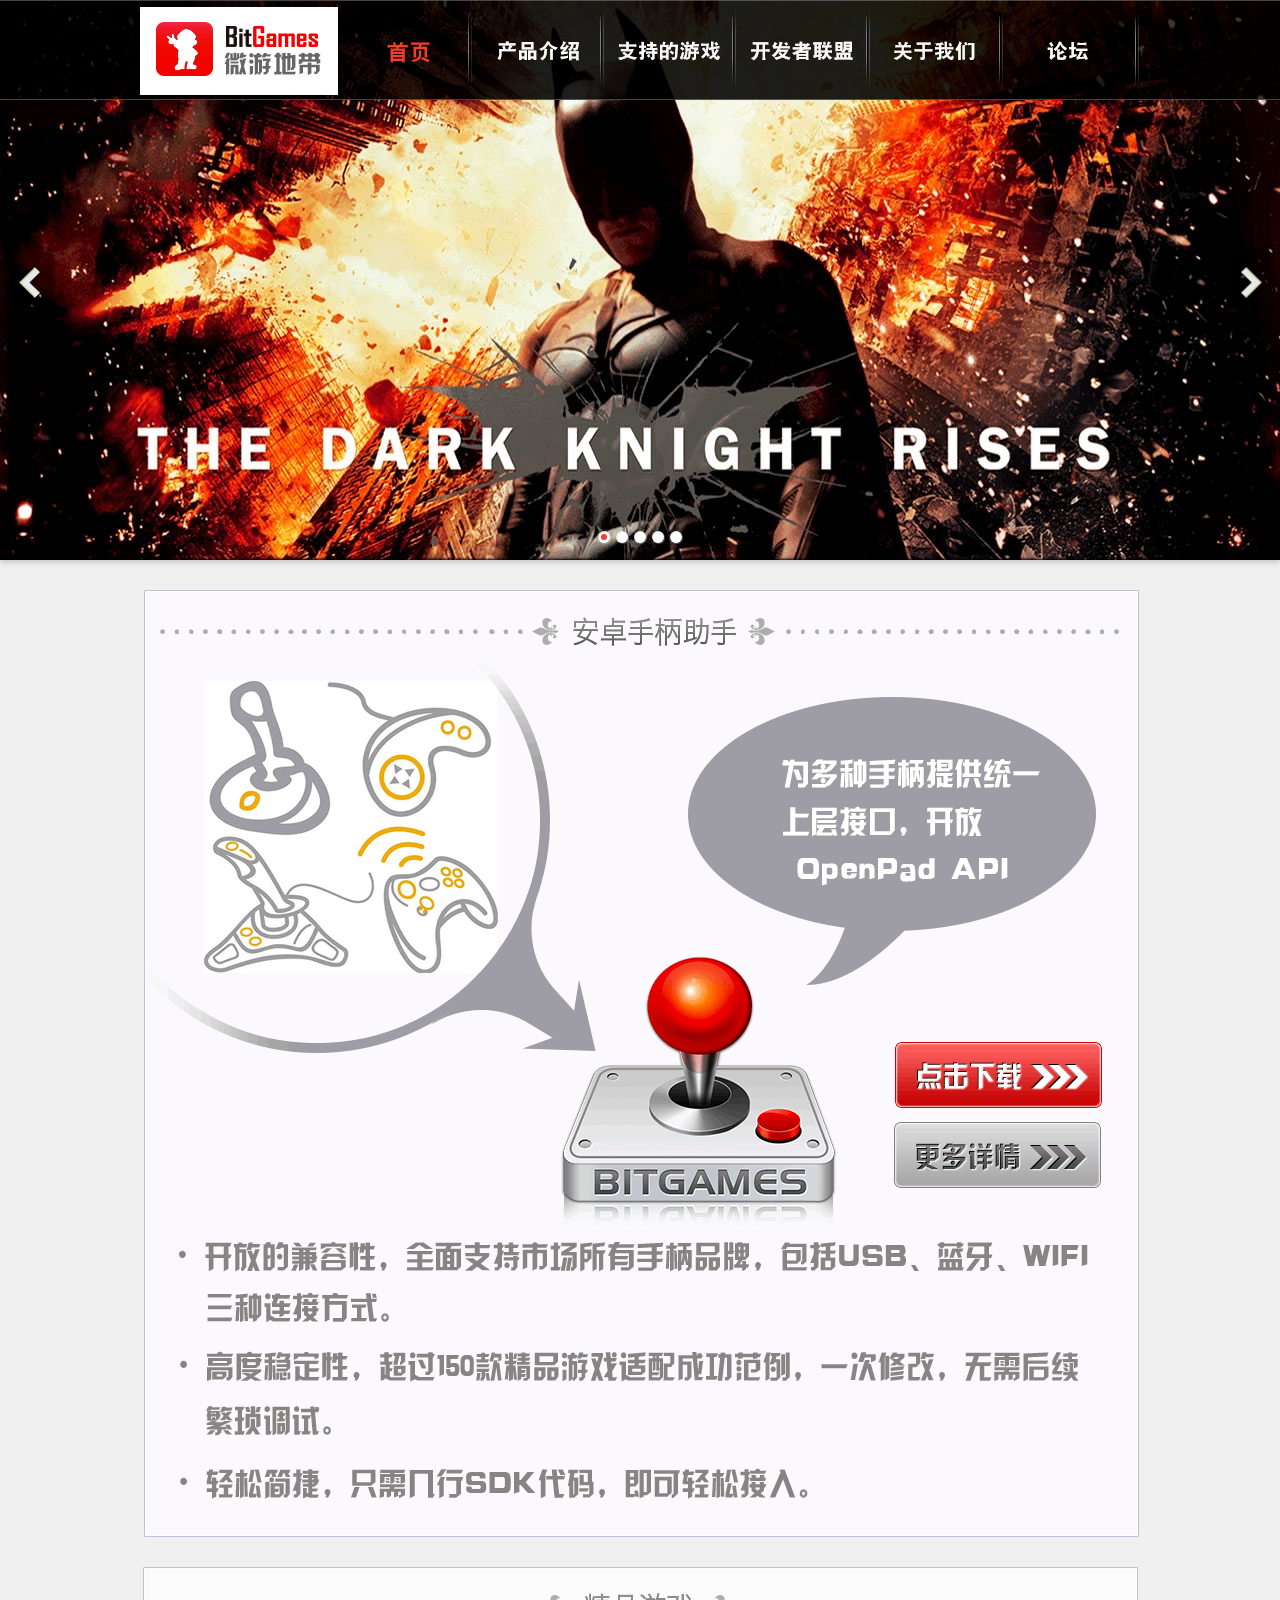
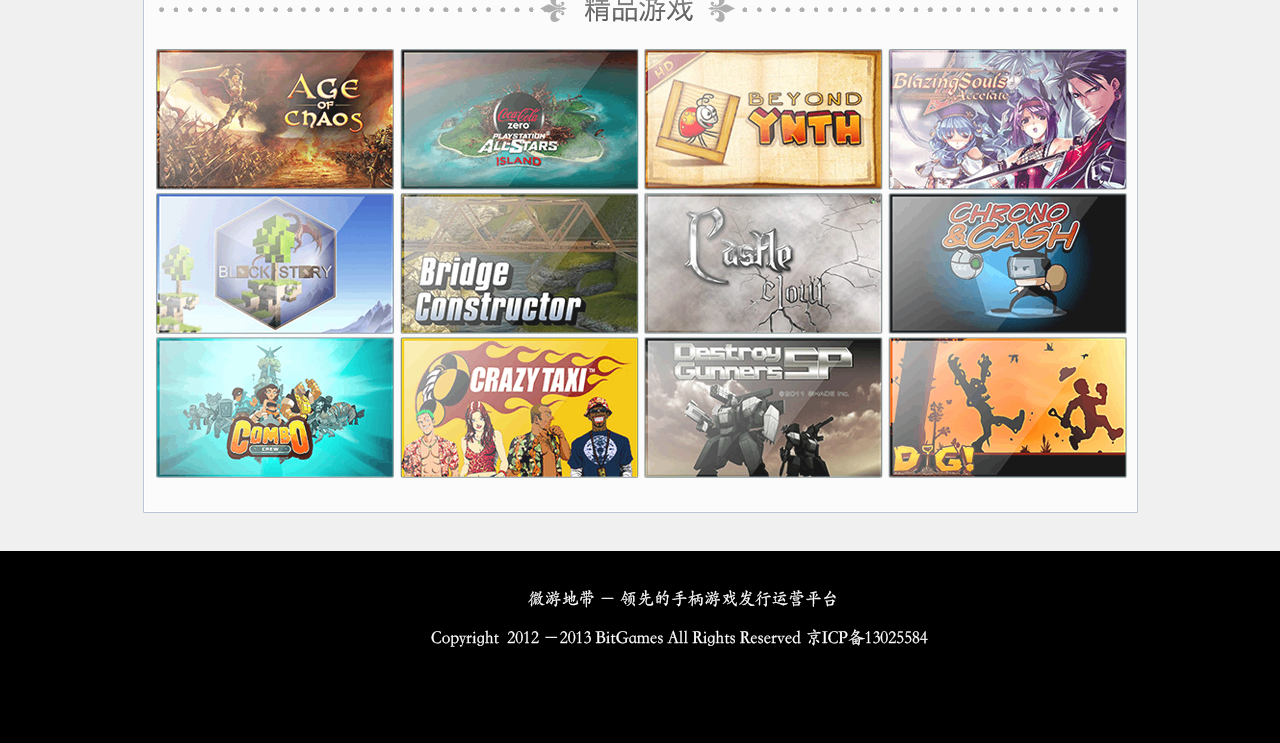
==== index.html @ a35d1e3c "change pages" ====
<!DOCTYPE html>
<html lang="en">
    <head>
		<meta charset="UTF-8" />
        <meta http-equiv="X-UA-Compatible" content="IE=edge,chrome=1"> 
        <title>微游地带-首页</title>
        <meta name="viewport" content="width=device-width, initial-scale=1.0"> 
        <meta name="description" content="北京微游地带网络科技有限公司成立于2012年10月，专注于电视游戏平台的运营和精品游戏的发行，目前产品覆盖国内主流电视厂商，平台上线模拟器游戏1200余款，安卓高清游戏150款，touch类游戏400款，同时也是国内支持手柄游戏最多的平台，已覆盖终端用户300余万，产品得到了用户及业内人士的一致认可。" />
        <meta name="keywords" content="微游地带，智能电视，智能电视游戏，手柄，安卓手柄助手"/>
        <meta name="author" content="for Codrops" />
        <link rel="shortcut icon" href="bitgames.ico"> 
		<link href='http://fonts.googleapis.com/css?family=Open+Sans+Condensed:700,300,300italic' rel='stylesheet' type='text/css'>
        <link rel="stylesheet" type="text/css" href="css/demo.css" />
        <link rel="stylesheet" type="text/css" href="css/style_alt.css" />
		<!--[if lt IE 9]>
		<link rel="stylesheet" type="text/css" href="css/style_ie.css" />
		<![endif]-->
		<!-- jQuery -->
		<script type="text/javascript" src="http://ajax.googleapis.com/ajax/libs/jquery/1.7.1/jquery.min.js"></script>
		<!-- jmpress plugin -->
		<script type="text/javascript" src="js/jmpress.min.js"></script>
		<!-- jmslideshow plugin : extends the jmpress plugin -->
		<script type="text/javascript" src="js/jquery.jmslideshow.js"></script>
		<script type="text/javascript" src="js/modernizr.custom.48780.js"></script>
		<noscript>
			<style>
			.step {
				width: 100%;
				position: relative;
			}
			.step:not(.active) {
				opacity: 1;
				filter: alpha(opacity=99);
				-ms-filter: "progid:DXImageTransform.Microsoft.Alpha(opacity=99)";
			}
			.step:not(.active) a.jms-link{
				opacity: 1;
				margin-top: 40px;
			}
			</style>
		</noscript>
    </head>
    <body>
        <!--div class="container"-->
			<!--<header>
				<nav class="codrops-demos">
					<a href="index.html">Default</a>
					<a href="index2.html">Autoplay</a>
					<a class="current-demo" href="index3.html">Different Layout</a>
				</nav>
			</header>-->
            
            <div id="header">
               <div id="header_content">
			    <div id="header_logo">
                <a href="http://www.bitgames.cn">微游地带</a> 
                </div>
                <div id="nav">
                <ul>
            <li class="nav1"><a href="#" class="current">首页</a>
          </li>
           <li class="nav2"><a href="产品介绍.html">产品介绍</a>
          </li>
             <li class="nav3"><a href="支持的游戏.html">支持的游戏</a>
          </li>
             <li class="nav4"><a href="开发者联盟.html">开发者联盟</a>
          </li>
             <li class="nav5"><a href="关于我们.html">关于我们</a>
          </li>
           <li class="nav6"><a href="http://bitgames.cn/forum.php">论坛</a>
          </li>
          
          </ul>
          </div>
               </div>
            </div>
            
		  <section class="jms-slideshow" id="jms-slideshow" name="jms-slideshow">
				<div class="step" data-color="color-1">
					
					<img src="images/p1.jpg" />
				</div>
				<div class="step" data-color="color-2" >
					
					<img src="images/p2.jpg" />
				</div>
				<div class="step" data-color="color-3">
					
					<img src="images/p3.jpg" />
				</div>
			<div class="step" data-color="color-4">
					
					<img src="images/p4.jpg" />
			  </div>
			  <div class="step" data-color="color-5">
			    <div class="step1"> <img src="images/p5.jpg" /> </div>
			  </div>
			</section>
       
        <div id="main">
          <div id="button"><a href="#">点击下载</a></div>
<div id="button2"><a href="#">更多详情</a></div>
    </div>
    <div id="gameposter">
    <div id="list">
     <ul><li><a href="#"><img src="images/1-1.png"></a></li>
      <li><a href="#"><img src="images/1-2.png"></a></li>
      <li><a href="#"><img src="images/1-3.png"></a></li>      
      <li><a href="#"><img src="images/1-4.png"></a></li> 
     </ul>
    
     <ul><li><a href="#"><img src="images/2-1.png"></a></li>
      <li><a href="#"><img src="images/2-2.png"></a></li>
      <li><a href="#"><img src="images/2-3.png"></a></li>      
      <li><a href="#"><img src="images/2-4.png"></a></li> 
     </ul>
  
     <ul><li><a href="#"><img src="images/3-1.png"></a></li>
      <li><a href="#"><img src="images/3-2.png"></a></li>
      <li><a href="#"><img src="images/3-3.png"></a></li>      
      <li><a href="#"><img src="images/3-4.png"></a></li> 
     </ul>
     </div>
    </div>
    
    <div id="foot">
     <div id="footimg"></div>
    </div>
		<script type="text/javascript">
			$(function() {
			
				$( '#jms-slideshow' ).jmslideshow();
				
			});
		</script>
    </body>
</html>
---- css/demo.css ----
@import url('normalize.css');
/* General Demo Style */
body{
	font-family: 'Open Sans Condensed','Arial Narrow', serif;
	/*background:  url(../images/titlebar.png) repeat-x top left;*/
	background:rgb(240,240,240);
	font-weight: 400;
	font-size: 15px;
	color: #333;
	-webkit-font-smoothing: antialiased;
	-moz-font-smoothing: antialiased;
	font-smoothing: antialiased;
}
body, div, dl, dt, dd, ul, ol, li, h1, h2, h3, h4, h5, h6, pre, code, form, fieldset, legend, input, textarea, p, blockquote, th, td {
	margin:0;
	padding:0;
}

img{
	border:0;
	}
li {
	list-style:none;
}
a{
	color:#000000;
	text-decoration:none;
}
a:hover{
	text-decoration:none;
	cursor:pointer;
	color:#0A9BE6;
}
.container{
	width: 100%;
	position: relative;
	min-height: 750px;
}
.clr{
	clear: both;
	padding: 0;
	height: 0;
	margin: 0;
}
.container > header{
	margin: 10px;
	padding: 20px 10px 10px 10px;
	position: relative;
	display: block;
	text-shadow: 1px 1px 1px rgba(0,0,0,0.2);
    text-align: center;
}
.container > header h1{
	font-size: 40px;
	line-height: 40px;
	margin: 0;
	position: relative;
	font-weight: 300;
	color: #777;
	text-shadow: 1px 1px 1px rgba(255,255,255,0.7);
}
.container > header h1 span{
	font-weight: 700;
}
.container > header h2{
	font-size: 14px;
	font-weight: 300;
	letter-spacing: 2px;
	text-transform: uppercase;
	margin: 0;
	padding: 15px 0 5px 0;
	color: #6190ca;
	text-shadow: 1px 1px 1px rgba(255,255,255,0.7);
}
/* Header Style */
.codrops-top{
	line-height: 24px;
	font-size: 11px;
	background: #fff;
	background: rgba(255, 255, 255, 0.6);
	text-transform: uppercase;
	z-index: 9999;
	position: relative;
	font-family: Cambria, Georgia, serif;
	box-shadow: 1px 0px 2px rgba(0,0,0,0.2);
}
.codrops-top a{
	padding: 0px 10px;
	letter-spacing: 1px;
	color: #333;
	display: inline-block;
}
.codrops-top a:hover{
	background: rgba(255,255,255,0.3);
}
.codrops-top span.right{
	float: right;
}
.codrops-top span.right a{
	float: left;
	display: block;
}
/* Demo Buttons Style */
.codrops-demos{
    text-align:center;
	display: block;
	line-height: 30px;
	padding: 5px 0px;
}
.codrops-demos a{
    display: inline-block;
	margin: 0px 4px;
	padding: 0px 6px;
	color: #aaa;
	line-height: 20px;	
	font-size: 13px;
	text-shadow: 1px 1px 1px #fff;
	border: 1px solid #ddd;
	background: #ffffff; /* Old browsers */
	background: -moz-linear-gradient(top, #ffffff 0%, #f6f6f6 47%, #ededed 100%); /* FF3.6+ */
	background: -webkit-gradient(linear, left top, left bottom, color-stop(0%,#ffffff), color-stop(47%,#f6f6f6), color-stop(100%,#ededed)); /* Chrome,Safari4+ */
	background: -webkit-linear-gradient(top, #ffffff 0%,#f6f6f6 47%,#ededed 100%); /* Chrome10+,Safari5.1+ */
	background: -o-linear-gradient(top, #ffffff 0%,#f6f6f6 47%,#ededed 100%); /* Opera 11.10+ */
	background: -ms-linear-gradient(top, #ffffff 0%,#f6f6f6 47%,#ededed 100%); /* IE10+ */
	background: linear-gradient(top, #ffffff 0%,#f6f6f6 47%,#ededed 100%); /* W3C */
	filter: progid:DXImageTransform.Microsoft.gradient( startColorstr='#ffffff', endColorstr='#ededed',GradientType=0 ); /* IE6-9 */
	box-shadow: 0px 1px 1px rgba(255, 255, 255, 0.5);
}
.codrops-demos a:hover{
	color: #333;
	box-shadow: 0px 1px 1px rgba(255, 255, 255, 0.5);
}
.codrops-demos a:active{
	background: #fff;
}
.codrops-demos a.current-demo,
.codrops-demos a.current-demo:hover{
	background: #f6f6f6;
}



#header{
	display:block;
	/*height:98 px;*/
	position:absolute;
	/*top: 0 px;
	left: 0 px;*/
	width:100%;
	background: rgba(0,0,0,0.78);
	z-index:100;
	margin:0;
	border-bottom:1px solid rgba(95,95,95,0.7);
	border-top:1px solid rgba(95,95,95,0.7);	
}

#header #header_content{
	display:block
	position:relative;
	width:1001px;
	height:98px;
	margin:0 auto 0;
	padding:0;
	z-index:100;

	}

	#header #header_content #header_logo a{
	display: block;
	position: absolute;
	width: 202px;
	height: 98px;
	top: 0 px;
	left: 0 px;
	text-indent: -9999px;
	background: url(../images/logo.png) no-repeat 0 0;
	}
#nav{
	float:left;
	width:810 px;
	height:98 px;
	padding-left:200px;
	}
#nav ul{
	position: relative;
	list-style: none;
	float: left;
	width: 800px;
	height: 98px;
	padding-left: 0px;
	
  	}
	
#nav ul li{
	float:left;
	height:98px;
	list-style:none;
	}
	
#nav ul li a{
	display:block;
	overflow:hidden;
	height: 0 !important; 
	height /**/: 98px;
    padding-top: 98px;
	text-decration:none;
	}
	
#nav ul li.nav1, #nav ul li.nav1 a{
	width:132px;
	}

#nav ul li.nav2, #nav ul li.nav2 a{
	background:url(../images/menu4.png);
	background-position:-132px -99px;
	width:132px;
	}
#nav ul li.nav3, #nav ul li.nav3 a{
	background:url(../images/menu4.png);
	background-position:-264px -99px;
	width:132px;
	}
#nav ul li.nav4, #nav ul li.nav4 a{
	background:url(../images/menu4.png);
	background-position:-396px -99px;
	width:132px;
	}
#nav ul li.nav5, #nav ul li.nav5 a{
	background:url(../images/menu4.png);
	background-position:-528px -99px;
	width:132px;
	}
#nav ul li.nav6, #nav ul li.nav6 a{
	background:url(../images/menu4.png);
	background-position:-660px -99px;
	width:140px;
	}
	
#nav ul li.nav1 a:hover{
	background:url(../images/menu4.png);
	background-position:0px -98px;
	}

#nav ul li.nav1 a.current{
	background: url(../images/menu4.png);
	background-position: 0px 0px;
	}
	
#nav ul li.nav2 a:hover{
	background:url(../images/menu4.png);
	background-position:-132px 0px;
	}
	
#nav ul li.nav3 a:hover{
	background:url(../images/menu4.png);
	background-position:-264px 0px;
	}
#nav ul li.nav4 a:hover{
	background:url(../images/menu4.png);
	background-position:-396px 0px;
	}
#nav ul li.nav5 a:hover{
	background:url(../images/menu5.png);
	background-position:-528px 0px;
	}
#nav ul li.nav6 a:hover{
	background:url(../images/menu5.png);
	background-position:-660px 0px;
	}
#main{
	display:block
	position:relative;
	width: 998px;
	height: 947px;
	background: url(../images/index_main.png);
	margin-bottom: 0;
	margin-left: auto;
	margin-right: auto;
	margin-top: 30px;
	clear: both;
	}
	
#main #button{
	display:block
	position:absolute;
	width:211px;
	height:70px;
	float:right;
	margin-top:450px;
	margin-right:35px;
	}
#main #button a{
	display:block;
	overflow:hidden;
	height: 0 !important; 
	height /**/: 70px;
    padding-top: 70px;
	text-decration:none;
	background:url(../images/index_download.png) left top;
	}

#main #button a:hover{
	display:block;
	overflow:hidden;
	height: 0 !important; 
	height /**/: 70px;
    padding-top: 70px;
	text-decration:none;
	background:url(../images/index_downloadp.png) left top;
	}
	
#main #button2{
	display:block
	position:absolute;
	height:70px;
	float:left;
	width:211px;
	margin-top:10px;
	margin-left:751px;
	}

#main #button2 a{
	display:block;
	overflow:hidden;
	height: 0 !important; 
	height /**/: 70px;
    padding-top: 70px;
	text-decration:none;
	background:url(../images/index_more.png) ;
	}
	
#main #button2 a:hover{
	display:block;
	overflow:hidden;
	height: 0 !important; 
	height /**/: 70px;
    padding-top: 70px;
	text-decration:none;
	background:url(../images/index_morep.png) ;
	}

#gameposter{
	display:block
	position:relative;
	width: 995px;
	height: 546px;
	background: url(../images/gameposter.png);

	margin-bottom: 0;
	margin-left: auto;
	margin-right: auto;
	margin-top: 30px;
	clear: both;
	}
#gameposter #list {
	position: relative;
	list-style: none;
	float: left;
	width: 995px;
	height: 144px;
	margin-left:8px;
    margin-top:80px;
	}
#gameposter ul{
	position: relative;
	list-style: none;
	float: left;
	width: 995px;
	height: 144px;
  	}
	
#gameposter ul li{
	float:left;
	height:144px;
	list-style:none;
	padding-left:5px;
	}
#gameposter #list a{
	text-decoration: none;
    display: block;
    width: 239px;
    height: 143px;
    float: left;
   /* margin: 0 3px 3px 0;*/
    opacity: .9;
	transform: scale(1,1);
	transition-timing-function:ease-out;
	transition-duration:250ms;
    -webkit-transform: scale(1,1);
    -webkit-transition-timing-function: ease-out;
    -webkit-transition-duration: 250ms;
    -moz-transform: scale(1,1);
    -moz-transition-timing-function: ease-out;
    -moz-transition-duration: 250ms;
	}
#gameposter #list a:hover {
    opacity: 1;
	transform: scale(2,4);
	-ms-transform:scale(1.05,1.07);
	transition-timing-function:ease-out;
	transition-duration:250ms;
    -webkit-transform: scale(1.05,1.07);
    -webkit-transition-timing-function: ease-out;
    -webkit-transition-duration: 250ms;
    -moz-transform: scale(1.05,1.07);
    -moz-transition-timing-function: ease-out;
    -moz-transition-duration: 250ms;
    position: relative;
    z-index: 99;
}

#foot{
	margin-top:38px;
	display:block;
	height:192px;
	position:absolute;
	width:100%;
	background: rgb(0,0,0);
	}
#footimg{
	display:block
	position:relative;
	width:1366px;
	height: 192px;
	background: url(../images/foot.png);

	margin-bottom: 0;
	margin-left: auto;
	margin-right: auto;
	margin-top: 0px;
	clear: both;
	}
---- css/style_alt.css ----
.jms-slideshow {
	position: relative;
	width: 100%;
	min-width: 640px;
	height: 560px;
	margin: 0px auto;
	z-index:0;
}

.jms-wrapper {
	width: auto;
	min-width: 600px;
	height: 560px;
	background-color: #fff;
	box-shadow: 0 2px 6px rgba(0, 0, 0, .2);
	-webkit-background-clip: padding;
	-moz-background-clip: padding;     
	background-clip: padding-box;
	/*border-top: 10px solid #fff;
	border-bottom: 10px solid #fff;*/
	outline: none;
	-webkit-transition: background-color 1s linear;
	-moz-transition: background-color 1s linear;
	-o-transition: background-color 1s linear;
	-ms-transition: background-color 1s linear;
	transition: background-color 1s linear;
}
.color-1 {
	background-color: #000;

}
.color-2 {
	background-color: #000;
	
}
.color-3 {
	background-color: #000;
}
.color-4 {
	background-color: #000;
}
.color-5{
	background-color:#000;
}
.step {	
	width: 1920px;
    height:560px;
	display: block;
	-webkit-transition: opacity 1s;
	-moz-transition:    opacity 1s;
	-ms-transition:     opacity 1s;
	-o-transition:      opacity 1s;
	transition:         opacity 1s;
}

	
.step:not(.active) {
	opacity: 0;
	filter: alpha(opacity=0); /* internet explorer */
    -ms-filter: "progid:DXImageTransform.Microsoft.Alpha(opacity=0)"; /*IE8*/
}
.jms-content{
	margin: 0px 370px 0px 20px;
	position: relative;
	clear: both;
}
.step h3{
	color: #fff;
	font-size: 52px;
	font-weight: bold;
	text-shadow: 1px 1px 1px rgba(0,0,0,0.1);
	margin: 0;
	padding: 60px 0 10px 0;
}
.step p {
	color: #fff;
	text-shadow: 1px 1px 1px rgba(0,0,0,0.1);
	font-size: 34px;
	font-weight: normal;
	position: relative;
	margin: 0;
}
a.jms-link{
	color: #fff;
	text-transform: uppercase;
	background: #969696; /* Old browsers */
	background: -moz-linear-gradient(top, #969696 0%, #727272 100%); /* FF3.6+ */
	background: -webkit-gradient(linear, left top, left bottom, color-stop(0%,#969696), color-stop(100%,#727272)); /* Chrome,Safari4+ */
	background: -webkit-linear-gradient(top, #969696 0%,#727272 100%); /* Chrome10+,Safari5.1+ */
	background: -o-linear-gradient(top, #969696 0%,#727272 100%); /* Opera 11.10+ */
	background: -ms-linear-gradient(top, #969696 0%,#727272 100%); /* IE10+ */
	background: linear-gradient(top, #969696 0%,#727272 100%); /* W3C */
	filter: progid:DXImageTransform.Microsoft.gradient( startColorstr='#969696', endColorstr='#727272',GradientType=0 ); /* IE6-9 */
	padding: 8px 15px;
	display: inline-block;
	font-size: 16px;
	font-weight: bold;
	color: #fff;
	text-shadow: 1px 1px 1px rgba(0, 0, 0, 0.3);
	box-shadow: 1px 1px 1px rgba(0, 0, 0, 0.5);
	border: 1px solid #444;
	border-radius: 4px;
	opacity: 1;
	margin-top: 40px;
	clear: both;
	-webkit-transition: all 0.4s ease-in-out 1s;
	-moz-transition: all 0.4s ease-in-out 1s;
	-ms-transition: all 0.4s ease-in-out 1s;
	-o-transition: all 0.4s ease-in-out 1s;
	transition: all 0.4s ease-in-out 1s;
}
.step:not(.active) a.jms-link{
	opacity: 0;
	margin-top: 80px;
}
.step img{
	position: absolute;
	right: 0px;
	top: 0px;
}
.jms-dots{
	width: 100%;
	position: absolute;
	text-align: center;
	left: 0px;
	bottom: 10px;
	z-index: 2000;
	-webkit-user-select: none;
	-moz-user-select: none;
	-ms-user-select: none;
	-o-user-select: none;
	user-select: none;
}
.jms-dots span{
	display: inline-block;
	position: relative;
	width: 12px;
	height: 12px;
	border-radius: 50%;
	background: #fff;
	margin: 3px;
	cursor: pointer;
	box-shadow: 
		1px 1px 1px rgba(0,0,0,0.1) inset, 
		1px 1px 1px rgba(255,255,255,0.3);
}
.jms-dots span.jms-dots-current:after{
	content: '';
	width: 6px;
	height:6px;
	position: absolute;
	top: 3px;
	left:3px;
	border-radius: 50%;
	background: #f23e2f ; /* Old browsers */
	/*background: -moz-linear-gradient(top, #ffffff 0%, #f23e2f 100%, #ededed 100%); /* FF3.6+ */
	/*background: -webkit-gradient(linear, left top, left bottom, color-stop(0%,#ffffff), color-stop(100%, #f23e2f), color-stop(100%,#ededed)); /* Chrome,Safari4+ */
	/*background: -webkit-linear-gradient(top, #ffffff 0%, #f23e2f 47%,#ededed 100%); /* Chrome10+,Safari5.1+ */
	/*background: -o-linear-gradient(top, #ffffff 0%, #f23e2f 47%,#ededed 100%); /* Opera 11.10+ */
	/*background: -ms-linear-gradient(top, #ffffff 0%, #f23e2f 47%,#ededed 100%); /* IE10+ */
	/*background: linear-gradient(top, #ffffff 0%, #f23e2f 47%,#ededed 100%); /* W3C */
	filter: progid:DXImageTransform.Microsoft.gradient( startColorstr='#ffffff', endColorstr='#ededed',GradientType=0 ); /* IE6-9 */
}
.jms-arrows{
	-webkit-user-select: none;
	-moz-user-select: none;
	-ms-user-select: none;
	-o-user-select: none;
	user-select: none;
}
.jms-arrows span{
	position: absolute;
	top: 50%;
	margin-top: -40px;
	height: 80px;
	width: 60px;
	cursor: pointer;
	z-index: 2000;
	/*box-shadow: 1px 1px 4px rgba(0, 0, 0, 0.1);*/
}
.jms-arrows span.jms-arrows-prev{
	background:  url(../images/left.png) no-repeat 50% 50%;
	left: 0px;
	border-radius: 0px 3px 3px 0px;
}
.jms-arrows span.jms-arrows-next{
	background:  url(../images/right.png) no-repeat 50% 50%;
	right: 0px;
	border-radius: 3px 0px 0px 3px;
}
.jms-arrows span.jms-arrows-prev:hover{
	background:  url(../images/left_focus.png) no-repeat 50% 50%;
	left: 0px;
	border-radius: 0px 3px 3px 0px;
}
.jms-arrows span.jms-arrows-next:hover{
	background:  url(../images/right_focus.png) no-repeat 50% 50%;
	right: 0px;
	border-radius: 3px 0px 0px 3px;
}
/* Not supported style */
.jms-wrapper.not-supported{
	background-color: #E3D8FF;
	background-color: rgba(227, 216, 268, 1);
}
.jms-wrapper.not-supported:after{
	content: 'The slideshow functionality is not supported on your device.';
	padding: 0px 0px 30px 0px;
	text-align: center;
	display: block;
}
.jms-wrapper.not-supported .step{
	display: none;
	position: relative;
	opacity: 1;
	filter: alpha(opacity=99); /* internet explorer */
    -ms-filter: "progid:DXImageTransform.Microsoft.Alpha(opacity=99)"; /*IE8*/
	margin: 20px auto;
}
.jms-wrapper.not-supported .step:first-of-type{
	display: block;
}
.jms-wrapper.not-supported .step:not(.active) a.jms-link{
	opacity: 1;
	margin-top: 40px;
}
---- css/style_ie.css ----
.jms-slideshow, .step{
	width: 1000px;
}
.jms-content{
	margin: 0px 390px 0px 60px;
}
.step img{
	right: 40px;
}
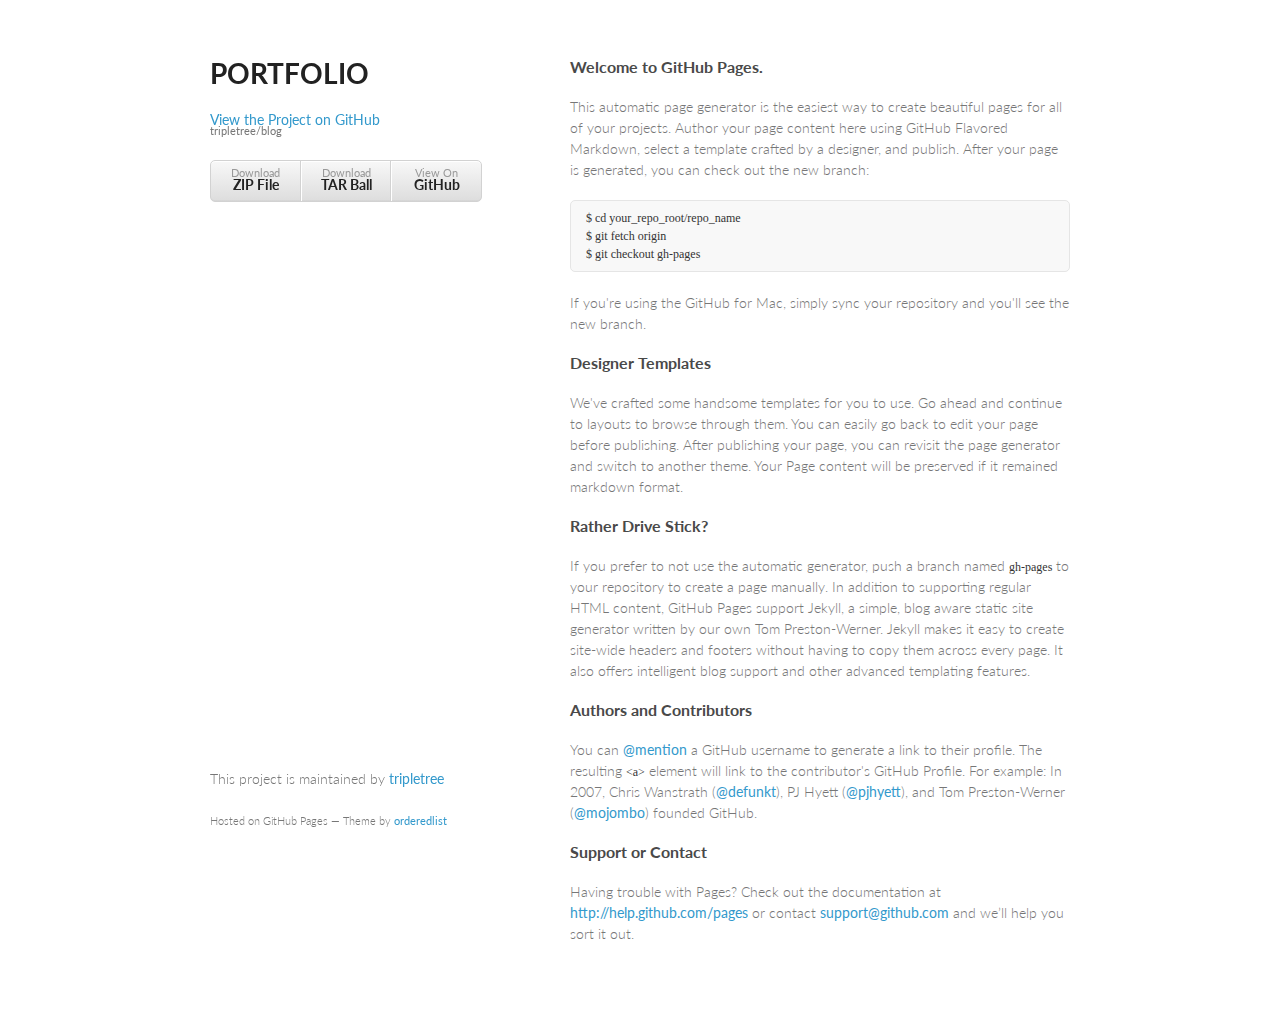
==== commit 1044dfe5: "Create gh-pages branch via GitHub" ====
--- a/index.html
+++ b/index.html
@@ -1,137 +1,71 @@
-<!DOCTYPE html>
-<html lang="en">
-    <head>
-		<meta charset="UTF-8" />
-        <meta http-equiv="X-UA-Compatible" content="IE=edge,chrome=1"> 
-        <title>微游地带-首页</title>
-        <meta name="viewport" content="width=device-width, initial-scale=1.0"> 
-        <meta name="description" content="北京微游地带网络科技有限公司成立于2012年10月，专注于电视游戏平台的运营和精品游戏的发行，目前产品覆盖国内主流电视厂商，平台上线模拟器游戏1200余款，安卓高清游戏150款，touch类游戏400款，同时也是国内支持手柄游戏最多的平台，已覆盖终端用户300余万，产品得到了用户及业内人士的一致认可。" />
-        <meta name="keywords" content="微游地带，智能电视，智能电视游戏，手柄，安卓手柄助手"/>
-        <meta name="author" content="for Codrops" />
-        <link rel="shortcut icon" href="bitgames.ico"> 
-		<link href='http://fonts.googleapis.com/css?family=Open+Sans+Condensed:700,300,300italic' rel='stylesheet' type='text/css'>
-        <link rel="stylesheet" type="text/css" href="css/demo.css" />
-        <link rel="stylesheet" type="text/css" href="css/style_alt.css" />
-		<!--[if lt IE 9]>
-		<link rel="stylesheet" type="text/css" href="css/style_ie.css" />
-		<![endif]-->
-		<!-- jQuery -->
-		<script type="text/javascript" src="http://ajax.googleapis.com/ajax/libs/jquery/1.7.1/jquery.min.js"></script>
-		<!-- jmpress plugin -->
-		<script type="text/javascript" src="js/jmpress.min.js"></script>
-		<!-- jmslideshow plugin : extends the jmpress plugin -->
-		<script type="text/javascript" src="js/jquery.jmslideshow.js"></script>
-		<script type="text/javascript" src="js/modernizr.custom.48780.js"></script>
-		<noscript>
-			<style>
-			.step {
-				width: 100%;
-				position: relative;
-			}
-			.step:not(.active) {
-				opacity: 1;
-				filter: alpha(opacity=99);
-				-ms-filter: "progid:DXImageTransform.Microsoft.Alpha(opacity=99)";
-			}
-			.step:not(.active) a.jms-link{
-				opacity: 1;
-				margin-top: 40px;
-			}
-			</style>
-		</noscript>
-    </head>
-    <body>
-        <!--div class="container"-->
-			<!--<header>
-				<nav class="codrops-demos">
-					<a href="index.html">Default</a>
-					<a href="index2.html">Autoplay</a>
-					<a class="current-demo" href="index3.html">Different Layout</a>
-				</nav>
-			</header>-->
-            
-            <div id="header">
-               <div id="header_content">
-			    <div id="header_logo">
-                <a href="http://www.bitgames.cn">微游地带</a> 
-                </div>
-                <div id="nav">
-                <ul>
-            <li class="nav1"><a href="#" class="current">首页</a>
-          </li>
-           <li class="nav2"><a href="产品介绍.html">产品介绍</a>
-          </li>
-             <li class="nav3"><a href="支持的游戏.html">支持的游戏</a>
-          </li>
-             <li class="nav4"><a href="开发者联盟.html">开发者联盟</a>
-          </li>
-             <li class="nav5"><a href="关于我们.html">关于我们</a>
-          </li>
-           <li class="nav6"><a href="http://bitgames.cn/forum.php">论坛</a>
-          </li>
-          
-          </ul>
-          </div>
-               </div>
-            </div>
-            
-		  <section class="jms-slideshow" id="jms-slideshow" name="jms-slideshow">
-				<div class="step" data-color="color-1">
-					
-					<img src="images/p1.jpg" />
-				</div>
-				<div class="step" data-color="color-2" >
-					
-					<img src="images/p2.jpg" />
-				</div>
-				<div class="step" data-color="color-3">
-					
-					<img src="images/p3.jpg" />
-				</div>
-			<div class="step" data-color="color-4">
-					
-					<img src="images/p4.jpg" />
-			  </div>
-			  <div class="step" data-color="color-5">
-			    <div class="step1"> <img src="images/p5.jpg" /> </div>
-			  </div>
-			</section>
-       
-        <div id="main">
-          <div id="button"><a href="#">点击下载</a></div>
-<div id="button2"><a href="#">更多详情</a></div>
+<!doctype html>
+<html>
+  <head>
+    <meta charset="utf-8">
+    <meta http-equiv="X-UA-Compatible" content="chrome=1">
+    <title>PORTFOLIO by tripletree</title>
+
+    <link rel="stylesheet" href="stylesheets/styles.css">
+    <link rel="stylesheet" href="stylesheets/pygment_trac.css">
+    <meta name="viewport" content="width=device-width, initial-scale=1, user-scalable=no">
+    <!--[if lt IE 9]>
+    <script src="//html5shiv.googlecode.com/svn/trunk/html5.js"></script>
+    <![endif]-->
+  </head>
+  <body>
+    <div class="wrapper">
+      <header>
+        <h1>PORTFOLIO</h1>
+        <p></p>
+
+        <p class="view"><a href="https://github.com/tripletree/blog">View the Project on GitHub <small>tripletree/blog</small></a></p>
+
+
+        <ul>
+          <li><a href="https://github.com/tripletree/blog/zipball/master">Download <strong>ZIP File</strong></a></li>
+          <li><a href="https://github.com/tripletree/blog/tarball/master">Download <strong>TAR Ball</strong></a></li>
+          <li><a href="https://github.com/tripletree/blog">View On <strong>GitHub</strong></a></li>
+        </ul>
+      </header>
+      <section>
+        <h3>
+<a name="welcome-to-github-pages" class="anchor" href="#welcome-to-github-pages"><span class="octicon octicon-link"></span></a>Welcome to GitHub Pages.</h3>
+
+<p>This automatic page generator is the easiest way to create beautiful pages for all of your projects. Author your page content here using GitHub Flavored Markdown, select a template crafted by a designer, and publish. After your page is generated, you can check out the new branch:</p>
+
+<pre><code>$ cd your_repo_root/repo_name
+$ git fetch origin
+$ git checkout gh-pages
+</code></pre>
+
+<p>If you're using the GitHub for Mac, simply sync your repository and you'll see the new branch.</p>
+
+<h3>
+<a name="designer-templates" class="anchor" href="#designer-templates"><span class="octicon octicon-link"></span></a>Designer Templates</h3>
+
+<p>We've crafted some handsome templates for you to use. Go ahead and continue to layouts to browse through them. You can easily go back to edit your page before publishing. After publishing your page, you can revisit the page generator and switch to another theme. Your Page content will be preserved if it remained markdown format.</p>
+
+<h3>
+<a name="rather-drive-stick" class="anchor" href="#rather-drive-stick"><span class="octicon octicon-link"></span></a>Rather Drive Stick?</h3>
+
+<p>If you prefer to not use the automatic generator, push a branch named <code>gh-pages</code> to your repository to create a page manually. In addition to supporting regular HTML content, GitHub Pages support Jekyll, a simple, blog aware static site generator written by our own Tom Preston-Werner. Jekyll makes it easy to create site-wide headers and footers without having to copy them across every page. It also offers intelligent blog support and other advanced templating features.</p>
+
+<h3>
+<a name="authors-and-contributors" class="anchor" href="#authors-and-contributors"><span class="octicon octicon-link"></span></a>Authors and Contributors</h3>
+
+<p>You can <a href="https://github.com/blog/821" class="user-mention">@mention</a> a GitHub username to generate a link to their profile. The resulting <code>&lt;a&gt;</code> element will link to the contributor's GitHub Profile. For example: In 2007, Chris Wanstrath (<a href="https://github.com/defunkt" class="user-mention">@defunkt</a>), PJ Hyett (<a href="https://github.com/pjhyett" class="user-mention">@pjhyett</a>), and Tom Preston-Werner (<a href="https://github.com/mojombo" class="user-mention">@mojombo</a>) founded GitHub.</p>
+
+<h3>
+<a name="support-or-contact" class="anchor" href="#support-or-contact"><span class="octicon octicon-link"></span></a>Support or Contact</h3>
+
+<p>Having trouble with Pages? Check out the documentation at <a href="http://help.github.com/pages">http://help.github.com/pages</a> or contact <a href="mailto:support@github.com">support@github.com</a> and we’ll help you sort it out.</p>
+      </section>
+      <footer>
+        <p>This project is maintained by <a href="https://github.com/tripletree">tripletree</a></p>
+        <p><small>Hosted on GitHub Pages &mdash; Theme by <a href="https://github.com/orderedlist">orderedlist</a></small></p>
+      </footer>
     </div>
-    <div id="gameposter">
-    <div id="list">
-     <ul><li><a href="#"><img src="images/1-1.png"></a></li>
-      <li><a href="#"><img src="images/1-2.png"></a></li>
-      <li><a href="#"><img src="images/1-3.png"></a></li>      
-      <li><a href="#"><img src="images/1-4.png"></a></li> 
-     </ul>
+    <script src="javascripts/scale.fix.js"></script>
     
-     <ul><li><a href="#"><img src="images/2-1.png"></a></li>
-      <li><a href="#"><img src="images/2-2.png"></a></li>
-      <li><a href="#"><img src="images/2-3.png"></a></li>      
-      <li><a href="#"><img src="images/2-4.png"></a></li> 
-     </ul>
-  
-     <ul><li><a href="#"><img src="images/3-1.png"></a></li>
-      <li><a href="#"><img src="images/3-2.png"></a></li>
-      <li><a href="#"><img src="images/3-3.png"></a></li>      
-      <li><a href="#"><img src="images/3-4.png"></a></li> 
-     </ul>
-     </div>
-    </div>
-    
-    <div id="foot">
-     <div id="footimg"></div>
-    </div>
-		<script type="text/javascript">
-			$(function() {
-			
-				$( '#jms-slideshow' ).jmslideshow();
-				
-			});
-		</script>
-    </body>
+  </body>
 </html>--- a/stylesheets/styles.css
+++ b/stylesheets/styles.css
@@ -0,0 +1,255 @@
+@import url(https://fonts.googleapis.com/css?family=Lato:300italic,700italic,300,700);
+
+body {
+  padding:50px;
+  font:14px/1.5 Lato, "Helvetica Neue", Helvetica, Arial, sans-serif;
+  color:#777;
+  font-weight:300;
+}
+
+h1, h2, h3, h4, h5, h6 {
+  color:#222;
+  margin:0 0 20px;
+}
+
+p, ul, ol, table, pre, dl {
+  margin:0 0 20px;
+}
+
+h1, h2, h3 {
+  line-height:1.1;
+}
+
+h1 {
+  font-size:28px;
+}
+
+h2 {
+  color:#393939;
+}
+
+h3, h4, h5, h6 {
+  color:#494949;
+}
+
+a {
+  color:#39c;
+  font-weight:400;
+  text-decoration:none;
+}
+
+a small {
+  font-size:11px;
+  color:#777;
+  margin-top:-0.6em;
+  display:block;
+}
+
+.wrapper {
+  width:860px;
+  margin:0 auto;
+}
+
+blockquote {
+  border-left:1px solid #e5e5e5;
+  margin:0;
+  padding:0 0 0 20px;
+  font-style:italic;
+}
+
+code, pre {
+  font-family:Monaco, Bitstream Vera Sans Mono, Lucida Console, Terminal;
+  color:#333;
+  font-size:12px;
+}
+
+pre {
+  padding:8px 15px;
+  background: #f8f8f8;  
+  border-radius:5px;
+  border:1px solid #e5e5e5;
+  overflow-x: auto;
+}
+
+table {
+  width:100%;
+  border-collapse:collapse;
+}
+
+th, td {
+  text-align:left;
+  padding:5px 10px;
+  border-bottom:1px solid #e5e5e5;
+}
+
+dt {
+  color:#444;
+  font-weight:700;
+}
+
+th {
+  color:#444;
+}
+
+img {
+  max-width:100%;
+}
+
+header {
+  width:270px;
+  float:left;
+  position:fixed;
+}
+
+header ul {
+  list-style:none;
+  height:40px;
+  
+  padding:0;
+  
+  background: #eee;
+  background: -moz-linear-gradient(top, #f8f8f8 0%, #dddddd 100%);
+  background: -webkit-gradient(linear, left top, left bottom, color-stop(0%,#f8f8f8), color-stop(100%,#dddddd));
+  background: -webkit-linear-gradient(top, #f8f8f8 0%,#dddddd 100%);
+  background: -o-linear-gradient(top, #f8f8f8 0%,#dddddd 100%);
+  background: -ms-linear-gradient(top, #f8f8f8 0%,#dddddd 100%);
+  background: linear-gradient(top, #f8f8f8 0%,#dddddd 100%);
+  
+  border-radius:5px;
+  border:1px solid #d2d2d2;
+  box-shadow:inset #fff 0 1px 0, inset rgba(0,0,0,0.03) 0 -1px 0;
+  width:270px;
+}
+
+header li {
+  width:89px;
+  float:left;
+  border-right:1px solid #d2d2d2;
+  height:40px;
+}
+
+header ul a {
+  line-height:1;
+  font-size:11px;
+  color:#999;
+  display:block;
+  text-align:center;
+  padding-top:6px;
+  height:40px;
+}
+
+strong {
+  color:#222;
+  font-weight:700;
+}
+
+header ul li + li {
+  width:88px;
+  border-left:1px solid #fff;
+}
+
+header ul li + li + li {
+  border-right:none;
+  width:89px;
+}
+
+header ul a strong {
+  font-size:14px;
+  display:block;
+  color:#222;
+}
+
+section {
+  width:500px;
+  float:right;
+  padding-bottom:50px;
+}
+
+small {
+  font-size:11px;
+}
+
+hr {
+  border:0;
+  background:#e5e5e5;
+  height:1px;
+  margin:0 0 20px;
+}
+
+footer {
+  width:270px;
+  float:left;
+  position:fixed;
+  bottom:50px;
+}
+
+@media print, screen and (max-width: 960px) {
+  
+  div.wrapper {
+    width:auto;
+    margin:0;
+  }
+  
+  header, section, footer {
+    float:none;
+    position:static;
+    width:auto;
+  }
+  
+  header {
+    padding-right:320px;
+  }
+  
+  section {
+    border:1px solid #e5e5e5;
+    border-width:1px 0;
+    padding:20px 0;
+    margin:0 0 20px;
+  }
+  
+  header a small {
+    display:inline;
+  }
+  
+  header ul {
+    position:absolute;
+    right:50px;
+    top:52px;
+  }
+}
+
+@media print, screen and (max-width: 720px) {
+  body {
+    word-wrap:break-word;
+  }
+  
+  header {
+    padding:0;
+  }
+  
+  header ul, header p.view {
+    position:static;
+  }
+  
+  pre, code {
+    word-wrap:normal;
+  }
+}
+
+@media print, screen and (max-width: 480px) {
+  body {
+    padding:15px;
+  }
+  
+  header ul {
+    display:none;
+  }
+}
+
+@media print {
+  body {
+    padding:0.4in;
+    font-size:12pt;
+    color:#444;
+  }
+}
--- a/stylesheets/pygment_trac.css
+++ b/stylesheets/pygment_trac.css
@@ -0,0 +1,69 @@
+.highlight  { background: #ffffff; }
+.highlight .c { color: #999988; font-style: italic } /* Comment */
+.highlight .err { color: #a61717; background-color: #e3d2d2 } /* Error */
+.highlight .k { font-weight: bold } /* Keyword */
+.highlight .o { font-weight: bold } /* Operator */
+.highlight .cm { color: #999988; font-style: italic } /* Comment.Multiline */
+.highlight .cp { color: #999999; font-weight: bold } /* Comment.Preproc */
+.highlight .c1 { color: #999988; font-style: italic } /* Comment.Single */
+.highlight .cs { color: #999999; font-weight: bold; font-style: italic } /* Comment.Special */
+.highlight .gd { color: #000000; background-color: #ffdddd } /* Generic.Deleted */
+.highlight .gd .x { color: #000000; background-color: #ffaaaa } /* Generic.Deleted.Specific */
+.highlight .ge { font-style: italic } /* Generic.Emph */
+.highlight .gr { color: #aa0000 } /* Generic.Error */
+.highlight .gh { color: #999999 } /* Generic.Heading */
+.highlight .gi { color: #000000; background-color: #ddffdd } /* Generic.Inserted */
+.highlight .gi .x { color: #000000; background-color: #aaffaa } /* Generic.Inserted.Specific */
+.highlight .go { color: #888888 } /* Generic.Output */
+.highlight .gp { color: #555555 } /* Generic.Prompt */
+.highlight .gs { font-weight: bold } /* Generic.Strong */
+.highlight .gu { color: #800080; font-weight: bold; } /* Generic.Subheading */
+.highlight .gt { color: #aa0000 } /* Generic.Traceback */
+.highlight .kc { font-weight: bold } /* Keyword.Constant */
+.highlight .kd { font-weight: bold } /* Keyword.Declaration */
+.highlight .kn { font-weight: bold } /* Keyword.Namespace */
+.highlight .kp { font-weight: bold } /* Keyword.Pseudo */
+.highlight .kr { font-weight: bold } /* Keyword.Reserved */
+.highlight .kt { color: #445588; font-weight: bold } /* Keyword.Type */
+.highlight .m { color: #009999 } /* Literal.Number */
+.highlight .s { color: #d14 } /* Literal.String */
+.highlight .na { color: #008080 } /* Name.Attribute */
+.highlight .nb { color: #0086B3 } /* Name.Builtin */
+.highlight .nc { color: #445588; font-weight: bold } /* Name.Class */
+.highlight .no { color: #008080 } /* Name.Constant */
+.highlight .ni { color: #800080 } /* Name.Entity */
+.highlight .ne { color: #990000; font-weight: bold } /* Name.Exception */
+.highlight .nf { color: #990000; font-weight: bold } /* Name.Function */
+.highlight .nn { color: #555555 } /* Name.Namespace */
+.highlight .nt { color: #000080 } /* Name.Tag */
+.highlight .nv { color: #008080 } /* Name.Variable */
+.highlight .ow { font-weight: bold } /* Operator.Word */
+.highlight .w { color: #bbbbbb } /* Text.Whitespace */
+.highlight .mf { color: #009999 } /* Literal.Number.Float */
+.highlight .mh { color: #009999 } /* Literal.Number.Hex */
+.highlight .mi { color: #009999 } /* Literal.Number.Integer */
+.highlight .mo { color: #009999 } /* Literal.Number.Oct */
+.highlight .sb { color: #d14 } /* Literal.String.Backtick */
+.highlight .sc { color: #d14 } /* Literal.String.Char */
+.highlight .sd { color: #d14 } /* Literal.String.Doc */
+.highlight .s2 { color: #d14 } /* Literal.String.Double */
+.highlight .se { color: #d14 } /* Literal.String.Escape */
+.highlight .sh { color: #d14 } /* Literal.String.Heredoc */
+.highlight .si { color: #d14 } /* Literal.String.Interpol */
+.highlight .sx { color: #d14 } /* Literal.String.Other */
+.highlight .sr { color: #009926 } /* Literal.String.Regex */
+.highlight .s1 { color: #d14 } /* Literal.String.Single */
+.highlight .ss { color: #990073 } /* Literal.String.Symbol */
+.highlight .bp { color: #999999 } /* Name.Builtin.Pseudo */
+.highlight .vc { color: #008080 } /* Name.Variable.Class */
+.highlight .vg { color: #008080 } /* Name.Variable.Global */
+.highlight .vi { color: #008080 } /* Name.Variable.Instance */
+.highlight .il { color: #009999 } /* Literal.Number.Integer.Long */
+
+.type-csharp .highlight .k { color: #0000FF }
+.type-csharp .highlight .kt { color: #0000FF }
+.type-csharp .highlight .nf { color: #000000; font-weight: normal }
+.type-csharp .highlight .nc { color: #2B91AF }
+.type-csharp .highlight .nn { color: #000000 }
+.type-csharp .highlight .s { color: #A31515 }
+.type-csharp .highlight .sc { color: #A31515 }
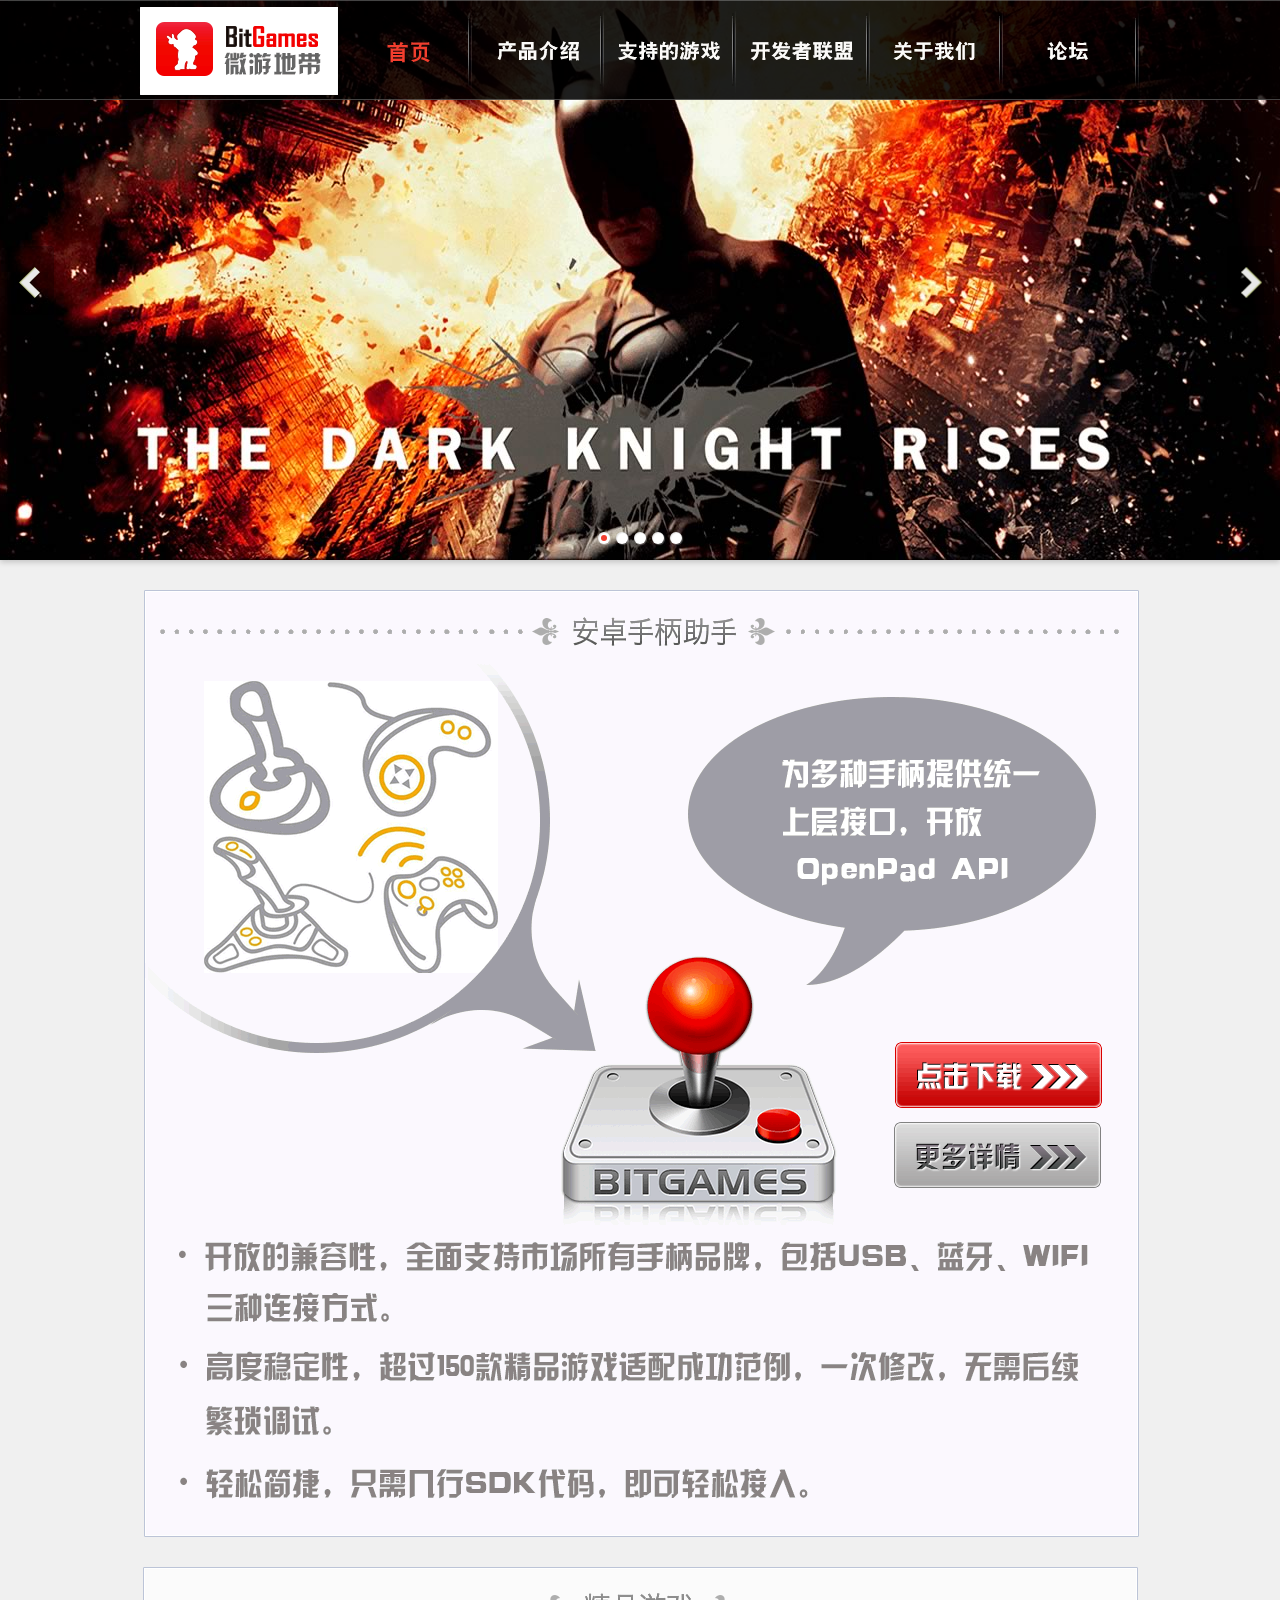
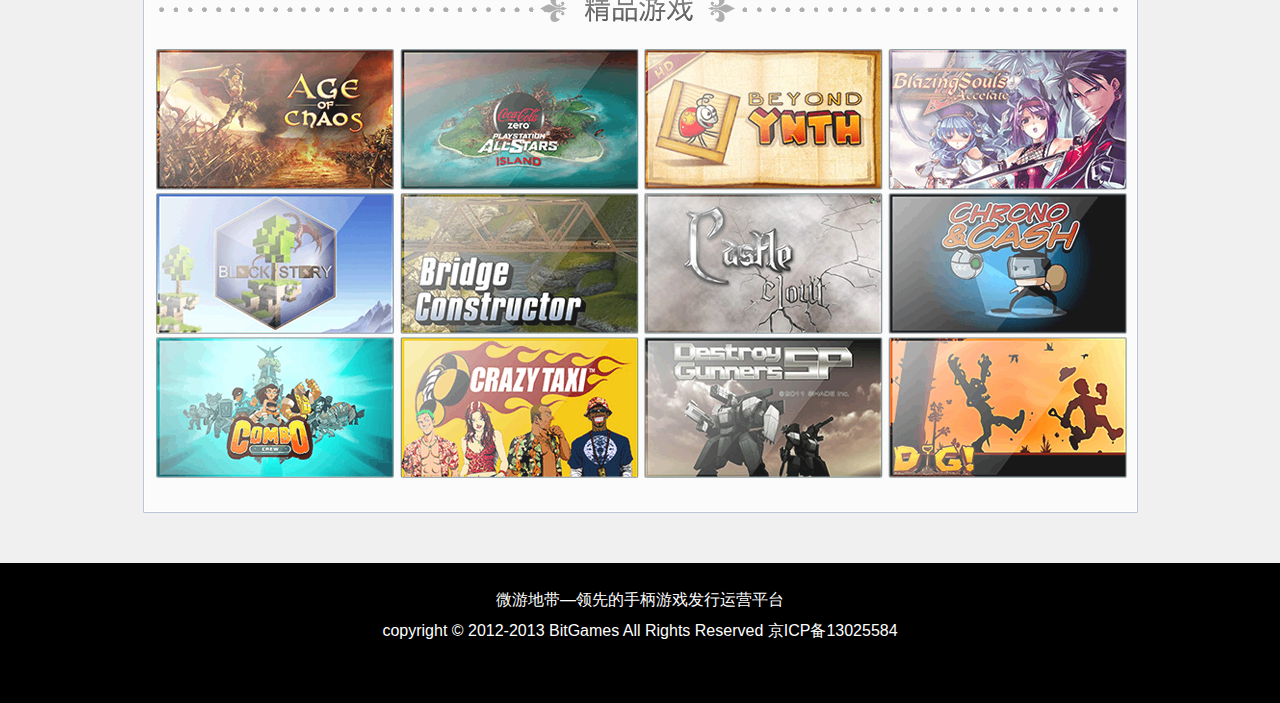
==== commit c2f9ec6d: "Merge branch 'gh-pages' of https://github.com/tripletree/blog into gh-pages" ====
--- a/index.html
+++ b/index.html
@@ -1,71 +1,141 @@
-<!doctype html>
-<html>
-  <head>
-    <meta charset="utf-8">
-    <meta http-equiv="X-UA-Compatible" content="chrome=1">
-    <title>PORTFOLIO by tripletree</title>
-
-    <link rel="stylesheet" href="stylesheets/styles.css">
-    <link rel="stylesheet" href="stylesheets/pygment_trac.css">
-    <meta name="viewport" content="width=device-width, initial-scale=1, user-scalable=no">
-    <!--[if lt IE 9]>
-    <script src="//html5shiv.googlecode.com/svn/trunk/html5.js"></script>
-    <![endif]-->
-  </head>
-  <body>
-    <div class="wrapper">
-      <header>
-        <h1>PORTFOLIO</h1>
-        <p></p>
-
-        <p class="view"><a href="https://github.com/tripletree/blog">View the Project on GitHub <small>tripletree/blog</small></a></p>
-
-
-        <ul>
-          <li><a href="https://github.com/tripletree/blog/zipball/master">Download <strong>ZIP File</strong></a></li>
-          <li><a href="https://github.com/tripletree/blog/tarball/master">Download <strong>TAR Ball</strong></a></li>
-          <li><a href="https://github.com/tripletree/blog">View On <strong>GitHub</strong></a></li>
-        </ul>
-      </header>
-      <section>
-        <h3>
-<a name="welcome-to-github-pages" class="anchor" href="#welcome-to-github-pages"><span class="octicon octicon-link"></span></a>Welcome to GitHub Pages.</h3>
-
-<p>This automatic page generator is the easiest way to create beautiful pages for all of your projects. Author your page content here using GitHub Flavored Markdown, select a template crafted by a designer, and publish. After your page is generated, you can check out the new branch:</p>
-
-<pre><code>$ cd your_repo_root/repo_name
-$ git fetch origin
-$ git checkout gh-pages
-</code></pre>
-
-<p>If you're using the GitHub for Mac, simply sync your repository and you'll see the new branch.</p>
-
-<h3>
-<a name="designer-templates" class="anchor" href="#designer-templates"><span class="octicon octicon-link"></span></a>Designer Templates</h3>
-
-<p>We've crafted some handsome templates for you to use. Go ahead and continue to layouts to browse through them. You can easily go back to edit your page before publishing. After publishing your page, you can revisit the page generator and switch to another theme. Your Page content will be preserved if it remained markdown format.</p>
-
-<h3>
-<a name="rather-drive-stick" class="anchor" href="#rather-drive-stick"><span class="octicon octicon-link"></span></a>Rather Drive Stick?</h3>
-
-<p>If you prefer to not use the automatic generator, push a branch named <code>gh-pages</code> to your repository to create a page manually. In addition to supporting regular HTML content, GitHub Pages support Jekyll, a simple, blog aware static site generator written by our own Tom Preston-Werner. Jekyll makes it easy to create site-wide headers and footers without having to copy them across every page. It also offers intelligent blog support and other advanced templating features.</p>
-
-<h3>
-<a name="authors-and-contributors" class="anchor" href="#authors-and-contributors"><span class="octicon octicon-link"></span></a>Authors and Contributors</h3>
-
-<p>You can <a href="https://github.com/blog/821" class="user-mention">@mention</a> a GitHub username to generate a link to their profile. The resulting <code>&lt;a&gt;</code> element will link to the contributor's GitHub Profile. For example: In 2007, Chris Wanstrath (<a href="https://github.com/defunkt" class="user-mention">@defunkt</a>), PJ Hyett (<a href="https://github.com/pjhyett" class="user-mention">@pjhyett</a>), and Tom Preston-Werner (<a href="https://github.com/mojombo" class="user-mention">@mojombo</a>) founded GitHub.</p>
-
-<h3>
-<a name="support-or-contact" class="anchor" href="#support-or-contact"><span class="octicon octicon-link"></span></a>Support or Contact</h3>
-
-<p>Having trouble with Pages? Check out the documentation at <a href="http://help.github.com/pages">http://help.github.com/pages</a> or contact <a href="mailto:support@github.com">support@github.com</a> and we’ll help you sort it out.</p>
-      </section>
-      <footer>
-        <p>This project is maintained by <a href="https://github.com/tripletree">tripletree</a></p>
-        <p><small>Hosted on GitHub Pages &mdash; Theme by <a href="https://github.com/orderedlist">orderedlist</a></small></p>
-      </footer>
+<!DOCTYPE html>
+<html lang="en">
+    <head>
+		<meta charset="UTF-8" />
+        <meta http-equiv="X-UA-Compatible" content="IE=edge,chrome=1"> 
+        <title>微游地带-首页</title>
+        <meta name="viewport" content="width=device-width, initial-scale=1.0"> 
+        <meta name="description" content="北京微游地带网络科技有限公司成立于2012年10月，专注于电视游戏平台的运营和精品游戏的发行，目前产品覆盖国内主流电视厂商，平台上线模拟器游戏1200余款，安卓高清游戏150款，touch类游戏400款，同时也是国内支持手柄游戏最多的平台，已覆盖终端用户300余万，产品得到了用户及业内人士的一致认可。" />
+        <meta name="keywords" content="微游地带，智能电视，智能电视游戏，手柄，安卓手柄助手"/>
+        <meta name="author" content="for Codrops" />
+        <link rel="shortcut icon" href="bitgames.ico"> 
+		<link href='http://fonts.googleapis.com/css?family=Open+Sans+Condensed:700,300,300italic' rel='stylesheet' type='text/css'>
+        <link rel="stylesheet" type="text/css" href="css/demo.css" />
+        <link rel="stylesheet" type="text/css" href="css/style_alt.css" />
+		<!--[if lt IE 9]>
+		<link rel="stylesheet" type="text/css" href="css/style_ie.css" />
+		<![endif]-->
+		<!-- jQuery -->
+		<script type="text/javascript" src="http://ajax.googleapis.com/ajax/libs/jquery/1.7.1/jquery.min.js"></script>
+		<!-- jmpress plugin -->
+		<script type="text/javascript" src="js/jmpress.min.js"></script>
+		<!-- jmslideshow plugin : extends the jmpress plugin -->
+		<script type="text/javascript" src="js/jquery.jmslideshow.js"></script>
+		<script type="text/javascript" src="js/modernizr.custom.48780.js"></script>
+		<noscript>
+			<style>
+			.step {
+				width: 100%;
+				position: relative;
+			}
+			.step:not(.active) {
+				opacity: 1;
+				filter: alpha(opacity=99);
+				-ms-filter: "progid:DXImageTransform.Microsoft.Alpha(opacity=99)";
+			}
+			.step:not(.active) a.jms-link{
+				opacity: 1;
+				margin-top: 40px;
+			}
+			</style>
+		</noscript>
+    </head>
+    <body>
+        <!--div class="container"-->
+			<!--<header>
+				<nav class="codrops-demos">
+					<a href="index.html">Default</a>
+					<a href="index2.html">Autoplay</a>
+					<a class="current-demo" href="index3.html">Different Layout</a>
+				</nav>
+			</header>-->
+            
+            <div id="header">
+               <div id="header_content">
+			    <div id="header_logo">
+                <a href="http://www.bitgames.cn">微游地带</a> 
+                </div>
+                <div id="nav">
+                <ul>
+            <li class="nav1"><a href="#" class="current">首页</a>
+          </li>
+           <li class="nav2"><a href="product.html">产品介绍</a>
+          </li>
+             <li class="nav3"><a href="game.html">支持的游戏</a>
+          </li>
+             <li class="nav4"><a href="developer.html">开发者联盟</a>
+          </li>
+             <li class="nav5"><a href="about.html">关于我们</a>
+          </li>
+           <li class="nav6"><a href="http://bitgames.cn/forum.php">论坛</a>
+          </li>
+          
+          </ul>
+          </div>
+               </div>
+            </div>
+            
+		  <section class="jms-slideshow" id="jms-slideshow" name="jms-slideshow">
+				<div class="step" data-color="color-1">
+					
+					<img src="images/p1.jpg" />
+				</div>
+				<div class="step" data-color="color-2" >
+					
+					<img src="images/p2.jpg" />
+				</div>
+				<div class="step" data-color="color-3">
+					
+					<img src="images/p3.jpg" />
+				</div>
+			<div class="step" data-color="color-4">
+					
+					<img src="images/p4.jpg" />
+			  </div>
+			  <div class="step" data-color="color-5">
+			    <div class="step1"> <img src="images/p5.jpg" /> </div>
+			  </div>
+			</section>
+       
+        <div id="main">
+          <div id="button"><a href="#">点击下载</a></div>
+<div id="button2"><a href="#">更多详情</a></div>
     </div>
-    <script src="javascripts/scale.fix.js"></script>
+    <div id="gameposter">
+    <div id="list">
+     <ul><li><a href="#"><img src="images/1-1.png"></a></li>
+      <li><a href="#"><img src="images/1-2.png"></a></li>
+      <li><a href="#"><img src="images/1-3.png"></a></li>      
+      <li><a href="#"><img src="images/1-4.png"></a></li> 
+     </ul>
     
-  </body>
+     <ul><li><a href="#"><img src="images/2-1.png"></a></li>
+      <li><a href="#"><img src="images/2-2.png"></a></li>
+      <li><a href="#"><img src="images/2-3.png"></a></li>      
+      <li><a href="#"><img src="images/2-4.png"></a></li> 
+     </ul>
+  
+     <ul><li><a href="#"><img src="images/3-1.png"></a></li>
+      <li><a href="#"><img src="images/3-2.png"></a></li>
+      <li><a href="#"><img src="images/3-3.png"></a></li>      
+      <li><a href="#"><img src="images/3-4.png"></a></li> 
+     </ul>
+     </div>
+    </div>
+    
+      <div id="foot">
+     <div id="foot_text">
+     <br>
+     <ul>微游地带—领先的手柄游戏发行运营平台</ul>
+     <ul>copyright © 2012-2013 BitGames All Rights Reserved 京ICP备13025584</ul>
+     </div>
+    </div>
+		<script type="text/javascript">
+			$(function() {
+			
+				$( '#jms-slideshow' ).jmslideshow();
+				
+			});
+		</script>
+    </body>
 </html>--- a/css/demo.css
+++ b/css/demo.css
@@ -0,0 +1,438 @@
+@import url('normalize.css');
+/* General Demo Style */
+body{
+	 font-family:Helvetica Neue,"STHeiti","Hiragino Sans GB",sans-serif;
+	/*background:  url(../images/titlebar.png) repeat-x top left;*/
+	background:rgb(240,240,240);
+	font-weight: 400;
+	font-size: 15px;
+	color: #333;
+	-webkit-font-smoothing: antialiased;
+	-moz-font-smoothing: antialiased;
+	font-smoothing: antialiased;
+}
+body, div, dl, dt, dd, ul, ol, li, h1, h2, h3, h4, h5, h6, pre, code, form, fieldset, legend, input, textarea, p, blockquote, th, td {
+	margin:0;
+	padding:0;
+}
+
+img{
+	border:0;
+	}
+li {
+	list-style:none;
+}
+a{
+	color:#000000;
+	text-decoration:none;
+}
+a:hover{
+	text-decoration:none;
+	cursor:pointer;
+	color:#0A9BE6;
+}
+.container{
+	width: 100%;
+	position: relative;
+	min-height: 750px;
+}
+.clr{
+	clear: both;
+	padding: 0;
+	height: 0;
+	margin: 0;
+}
+.container > header{
+	margin: 10px;
+	padding: 20px 10px 10px 10px;
+	position: relative;
+	display: block;
+	text-shadow: 1px 1px 1px rgba(0,0,0,0.2);
+    text-align: center;
+}
+.container > header h1{
+	font-size: 40px;
+	line-height: 40px;
+	margin: 0;
+	position: relative;
+	font-weight: 300;
+	color: #777;
+	text-shadow: 1px 1px 1px rgba(255,255,255,0.7);
+}
+.container > header h1 span{
+	font-weight: 700;
+}
+.container > header h2{
+	font-size: 14px;
+	font-weight: 300;
+	letter-spacing: 2px;
+	text-transform: uppercase;
+	margin: 0;
+	padding: 15px 0 5px 0;
+	color: #6190ca;
+	text-shadow: 1px 1px 1px rgba(255,255,255,0.7);
+}
+/* Header Style */
+.codrops-top{
+	line-height: 24px;
+	font-size: 11px;
+	background: #fff;
+	background: rgba(255, 255, 255, 0.6);
+	text-transform: uppercase;
+	z-index: 9999;
+	position: relative;
+	font-family: Cambria, Georgia, serif;
+	box-shadow: 1px 0px 2px rgba(0,0,0,0.2);
+}
+.codrops-top a{
+	padding: 0px 10px;
+	letter-spacing: 1px;
+	color: #333;
+	display: inline-block;
+}
+.codrops-top a:hover{
+	background: rgba(255,255,255,0.3);
+}
+.codrops-top span.right{
+	float: right;
+}
+.codrops-top span.right a{
+	float: left;
+	display: block;
+}
+/* Demo Buttons Style */
+.codrops-demos{
+    text-align:center;
+	display: block;
+	line-height: 30px;
+	padding: 5px 0px;
+}
+.codrops-demos a{
+    display: inline-block;
+	margin: 0px 4px;
+	padding: 0px 6px;
+	color: #aaa;
+	line-height: 20px;	
+	font-size: 13px;
+	text-shadow: 1px 1px 1px #fff;
+	border: 1px solid #ddd;
+	background: #ffffff; /* Old browsers */
+	background: -moz-linear-gradient(top, #ffffff 0%, #f6f6f6 47%, #ededed 100%); /* FF3.6+ */
+	background: -webkit-gradient(linear, left top, left bottom, color-stop(0%,#ffffff), color-stop(47%,#f6f6f6), color-stop(100%,#ededed)); /* Chrome,Safari4+ */
+	background: -webkit-linear-gradient(top, #ffffff 0%,#f6f6f6 47%,#ededed 100%); /* Chrome10+,Safari5.1+ */
+	background: -o-linear-gradient(top, #ffffff 0%,#f6f6f6 47%,#ededed 100%); /* Opera 11.10+ */
+	background: -ms-linear-gradient(top, #ffffff 0%,#f6f6f6 47%,#ededed 100%); /* IE10+ */
+	background: linear-gradient(top, #ffffff 0%,#f6f6f6 47%,#ededed 100%); /* W3C */
+	filter: progid:DXImageTransform.Microsoft.gradient( startColorstr='#ffffff', endColorstr='#ededed',GradientType=0 ); /* IE6-9 */
+	box-shadow: 0px 1px 1px rgba(255, 255, 255, 0.5);
+}
+.codrops-demos a:hover{
+	color: #333;
+	box-shadow: 0px 1px 1px rgba(255, 255, 255, 0.5);
+}
+.codrops-demos a:active{
+	background: #fff;
+}
+.codrops-demos a.current-demo,
+.codrops-demos a.current-demo:hover{
+	background: #f6f6f6;
+}
+
+
+
+#header{
+	display:block;
+	/*height:98 px;*/
+	position:absolute;
+	/*top: 0 px;
+	left: 0 px;*/
+	width:100%;
+	background: rgba(0,0,0,0.78);
+	z-index:100;
+	margin:0;
+	border-bottom:1px solid rgba(95,95,95,0.7);
+	border-top:1px solid rgba(95,95,95,0.7);	
+}
+
+#header #header_content{
+	display:block
+	position:relative;
+	width:1001px;
+	height:98px;
+	margin:0 auto 0;
+	padding:0;
+	z-index:100;
+
+	}
+
+	#header #header_content #header_logo a{
+	display: block;
+	position: absolute;
+	width: 202px;
+	height: 98px;
+	top: 0 px;
+	left: 0 px;
+	text-indent: -9999px;
+	background: url(../images/logo.png) no-repeat 0 0;
+	}
+#nav{
+	float:left;
+	width:810 px;
+	height:98 px;
+	padding-left:200px;
+	}
+#nav ul{
+	position: relative;
+	list-style: none;
+	float: left;
+	width: 800px;
+	height: 98px;
+	padding-left: 0px;
+	
+  	}
+	
+#nav ul li{
+	float:left;
+	height:98px;
+	list-style:none;
+	}
+	
+#nav ul li a{
+	display:block;
+	overflow:hidden;
+	height: 0 !important; 
+	height /**/: 98px;
+    padding-top: 98px;
+	text-decration:none;
+	}
+	
+#nav ul li.nav1, #nav ul li.nav1 a{
+	width:132px;
+	}
+
+#nav ul li.nav2, #nav ul li.nav2 a{
+	background:url(../images/menu4.png);
+	background-position:-132px -99px;
+	width:132px;
+	}
+#nav ul li.nav3, #nav ul li.nav3 a{
+	background:url(../images/menu4.png);
+	background-position:-264px -99px;
+	width:132px;
+	}
+#nav ul li.nav4, #nav ul li.nav4 a{
+	background:url(../images/menu4.png);
+	background-position:-396px -99px;
+	width:132px;
+	}
+#nav ul li.nav5, #nav ul li.nav5 a{
+	background:url(../images/menu4.png);
+	background-position:-528px -99px;
+	width:132px;
+	}
+#nav ul li.nav6, #nav ul li.nav6 a{
+	background:url(../images/menu4.png);
+	background-position:-660px -99px;
+	width:140px;
+	}
+	
+#nav ul li.nav1 a:hover{
+	background:url(../images/menu4.png);
+	background-position:0px -98px;
+	}
+
+#nav ul li.nav1 a.current{
+	background: url(../images/menu4.png);
+	background-position: 0px 0px;
+	}
+	
+#nav ul li.nav2 a:hover{
+	background:url(../images/menu4.png);
+	background-position:-132px 0px;
+	}
+	
+#nav ul li.nav3 a:hover{
+	background:url(../images/menu4.png);
+	background-position:-264px 0px;
+	}
+#nav ul li.nav4 a:hover{
+	background:url(../images/menu4.png);
+	background-position:-396px 0px;
+	}
+#nav ul li.nav5 a:hover{
+	background:url(../images/menu5.png);
+	background-position:-528px 0px;
+	}
+#nav ul li.nav6 a:hover{
+	background:url(../images/menu5.png);
+	background-position:-660px 0px;
+	}
+#main{
+	display:block
+	position:relative;
+	width: 998px;
+	height: 947px;
+	background: url(../images/index_main.png);
+	margin-bottom: 0;
+	margin-left: auto;
+	margin-right: auto;
+	margin-top: 30px;
+	clear: both;
+	}
+	
+#main #button{
+	display:block
+	position:absolute;
+	width:211px;
+	height:70px;
+	float:right;
+	margin-top:450px;
+	margin-right:35px;
+	}
+#main #button a{
+	display:block;
+	overflow:hidden;
+	height: 0 !important; 
+	height /**/: 70px;
+    padding-top: 70px;
+	text-decration:none;
+	background:url(../images/index_download.png) left top;
+	}
+
+#main #button a:hover{
+	display:block;
+	overflow:hidden;
+	height: 0 !important; 
+	height /**/: 70px;
+    padding-top: 70px;
+	text-decration:none;
+	background:url(../images/index_downloadp.png) left top;
+	}
+	
+#main #button2{
+	display:block
+	position:absolute;
+	height:70px;
+	float:left;
+	width:211px;
+	margin-top:10px;
+	margin-left:751px;
+	}
+
+#main #button2 a{
+	display:block;
+	overflow:hidden;
+	height: 0 !important; 
+	height /**/: 70px;
+    padding-top: 70px;
+	text-decration:none;
+	background:url(../images/index_more.png) ;
+	}
+	
+#main #button2 a:hover{
+	display:block;
+	overflow:hidden;
+	height: 0 !important; 
+	height /**/: 70px;
+    padding-top: 70px;
+	text-decration:none;
+	background:url(../images/index_morep.png) ;
+	}
+
+#gameposter{
+	display:block
+	position:relative;
+	width: 995px;
+	height: 546px;
+	background: url(../images/gameposter.png);
+
+	margin-bottom: 0;
+	margin-left: auto;
+	margin-right: auto;
+	margin-top: 30px;
+	clear: both;
+	}
+#gameposter #list {
+	position: relative;
+	list-style: none;
+	float: left;
+	width: 995px;
+	height: 144px;
+	margin-left:8px;
+    margin-top:80px;
+	}
+#gameposter ul{
+	position: relative;
+	list-style: none;
+	float: left;
+	width: 995px;
+	height: 144px;
+  	}
+	
+#gameposter ul li{
+	float:left;
+	height:144px;
+	list-style:none;
+	padding-left:5px;
+	}
+#gameposter #list a{
+	text-decoration: none;
+    display: block;
+    width: 239px;
+    height: 143px;
+    float: left;
+   /* margin: 0 3px 3px 0;*/
+    opacity: .9;
+	transform: scale(1,1);
+	transition-timing-function:ease-out;
+	transition-duration:250ms;
+    -webkit-transform: scale(1,1);
+    -webkit-transition-timing-function: ease-out;
+    -webkit-transition-duration: 250ms;
+    -moz-transform: scale(1,1);
+    -moz-transition-timing-function: ease-out;
+    -moz-transition-duration: 250ms;
+	}
+#gameposter #list a:hover {
+    opacity: 1;
+	transform: scale(2,4);
+	-ms-transform:scale(1.05,1.07);
+	transition-timing-function:ease-out;
+	transition-duration:250ms;
+    -webkit-transform: scale(1.05,1.07);
+    -webkit-transition-timing-function: ease-out;
+    -webkit-transition-duration: 250ms;
+    -moz-transform: scale(1.05,1.07);
+    -moz-transition-timing-function: ease-out;
+    -moz-transition-duration: 250ms;
+    position: relative;
+    z-index: 99;
+}
+
+#foot{
+	margin-top:50px;
+	display:block;
+	height:140px;
+	width:100%;
+	background: rgb(0,0,0);
+	}
+	
+#foot_text{
+	display:block
+	position: relative;
+	width: 900px;
+	height: 100px;
+   margin-bottom: 0;
+   margin-top:50px;
+   margin-left:auto;
+   margin-right:auto;
+	clear: both;
+	}
+#foot_text ul{
+	text-align:center;
+	font-size:16px;
+	color:#fff;
+	margin-bottom: 10px;
+	margin-top:10px;
+	}	
+	--- a/css/style_alt.css
+++ b/css/style_alt.css
@@ -0,0 +1,226 @@
+.jms-slideshow {
+	position: relative;
+	width: 100%;
+	min-width: 640px;
+	height: 560px;
+	margin: 0px auto;
+	z-index:0;
+}
+
+.jms-wrapper {
+	width: auto;
+	min-width: 600px;
+	height: 560px;
+	background-color: #fff;
+	box-shadow: 0 2px 6px rgba(0, 0, 0, .2);
+	-webkit-background-clip: padding;
+	-moz-background-clip: padding;     
+	background-clip: padding-box;
+	/*border-top: 10px solid #fff;
+	border-bottom: 10px solid #fff;*/
+	outline: none;
+	-webkit-transition: background-color 1s linear;
+	-moz-transition: background-color 1s linear;
+	-o-transition: background-color 1s linear;
+	-ms-transition: background-color 1s linear;
+	transition: background-color 1s linear;
+}
+.color-1 {
+	background-color: #000;
+
+}
+.color-2 {
+	background-color: #000;
+	
+}
+.color-3 {
+	background-color: #000;
+}
+.color-4 {
+	background-color: #000;
+}
+.color-5{
+	background-color:#000;
+}
+.step {	
+	width: 1920px;
+    height:560px;
+	display: block;
+	-webkit-transition: opacity 1s;
+	-moz-transition:    opacity 1s;
+	-ms-transition:     opacity 1s;
+	-o-transition:      opacity 1s;
+	transition:         opacity 1s;
+}
+
+	
+.step:not(.active) {
+	opacity: 0;
+	filter: alpha(opacity=0); /* internet explorer */
+    -ms-filter: "progid:DXImageTransform.Microsoft.Alpha(opacity=0)"; /*IE8*/
+}
+.jms-content{
+	margin: 0px 370px 0px 20px;
+	position: relative;
+	clear: both;
+}
+.step h3{
+	color: #fff;
+	font-size: 52px;
+	font-weight: bold;
+	text-shadow: 1px 1px 1px rgba(0,0,0,0.1);
+	margin: 0;
+	padding: 60px 0 10px 0;
+}
+.step p {
+	color: #fff;
+	text-shadow: 1px 1px 1px rgba(0,0,0,0.1);
+	font-size: 34px;
+	font-weight: normal;
+	position: relative;
+	margin: 0;
+}
+a.jms-link{
+	color: #fff;
+	text-transform: uppercase;
+	background: #969696; /* Old browsers */
+	background: -moz-linear-gradient(top, #969696 0%, #727272 100%); /* FF3.6+ */
+	background: -webkit-gradient(linear, left top, left bottom, color-stop(0%,#969696), color-stop(100%,#727272)); /* Chrome,Safari4+ */
+	background: -webkit-linear-gradient(top, #969696 0%,#727272 100%); /* Chrome10+,Safari5.1+ */
+	background: -o-linear-gradient(top, #969696 0%,#727272 100%); /* Opera 11.10+ */
+	background: -ms-linear-gradient(top, #969696 0%,#727272 100%); /* IE10+ */
+	background: linear-gradient(top, #969696 0%,#727272 100%); /* W3C */
+	filter: progid:DXImageTransform.Microsoft.gradient( startColorstr='#969696', endColorstr='#727272',GradientType=0 ); /* IE6-9 */
+	padding: 8px 15px;
+	display: inline-block;
+	font-size: 16px;
+	font-weight: bold;
+	color: #fff;
+	text-shadow: 1px 1px 1px rgba(0, 0, 0, 0.3);
+	box-shadow: 1px 1px 1px rgba(0, 0, 0, 0.5);
+	border: 1px solid #444;
+	border-radius: 4px;
+	opacity: 1;
+	margin-top: 40px;
+	clear: both;
+	-webkit-transition: all 0.4s ease-in-out 1s;
+	-moz-transition: all 0.4s ease-in-out 1s;
+	-ms-transition: all 0.4s ease-in-out 1s;
+	-o-transition: all 0.4s ease-in-out 1s;
+	transition: all 0.4s ease-in-out 1s;
+}
+.step:not(.active) a.jms-link{
+	opacity: 0;
+	margin-top: 80px;
+}
+.step img{
+	position: absolute;
+	right: 0px;
+	top: 0px;
+}
+.jms-dots{
+	width: 100%;
+	position: absolute;
+	text-align: center;
+	left: 0px;
+	bottom: 10px;
+	z-index: 2000;
+	-webkit-user-select: none;
+	-moz-user-select: none;
+	-ms-user-select: none;
+	-o-user-select: none;
+	user-select: none;
+}
+.jms-dots span{
+	display: inline-block;
+	position: relative;
+	width: 12px;
+	height: 12px;
+	border-radius: 50%;
+	background: #fff;
+	margin: 3px;
+	cursor: pointer;
+	box-shadow: 
+		1px 1px 1px rgba(0,0,0,0.1) inset, 
+		1px 1px 1px rgba(255,255,255,0.3);
+}
+.jms-dots span.jms-dots-current:after{
+	content: '';
+	width: 6px;
+	height:6px;
+	position: absolute;
+	top: 3px;
+	left:3px;
+	border-radius: 50%;
+	background: #f23e2f ; /* Old browsers */
+	/*background: -moz-linear-gradient(top, #ffffff 0%, #f23e2f 100%, #ededed 100%); /* FF3.6+ */
+	/*background: -webkit-gradient(linear, left top, left bottom, color-stop(0%,#ffffff), color-stop(100%, #f23e2f), color-stop(100%,#ededed)); /* Chrome,Safari4+ */
+	/*background: -webkit-linear-gradient(top, #ffffff 0%, #f23e2f 47%,#ededed 100%); /* Chrome10+,Safari5.1+ */
+	/*background: -o-linear-gradient(top, #ffffff 0%, #f23e2f 47%,#ededed 100%); /* Opera 11.10+ */
+	/*background: -ms-linear-gradient(top, #ffffff 0%, #f23e2f 47%,#ededed 100%); /* IE10+ */
+	/*background: linear-gradient(top, #ffffff 0%, #f23e2f 47%,#ededed 100%); /* W3C */
+	filter: progid:DXImageTransform.Microsoft.gradient( startColorstr='#ffffff', endColorstr='#ededed',GradientType=0 ); /* IE6-9 */
+}
+.jms-arrows{
+	-webkit-user-select: none;
+	-moz-user-select: none;
+	-ms-user-select: none;
+	-o-user-select: none;
+	user-select: none;
+}
+.jms-arrows span{
+	position: absolute;
+	top: 50%;
+	margin-top: -40px;
+	height: 80px;
+	width: 60px;
+	cursor: pointer;
+	z-index: 2000;
+	/*box-shadow: 1px 1px 4px rgba(0, 0, 0, 0.1);*/
+}
+.jms-arrows span.jms-arrows-prev{
+	background:  url(../images/left.png) no-repeat 50% 50%;
+	left: 0px;
+	border-radius: 0px 3px 3px 0px;
+}
+.jms-arrows span.jms-arrows-next{
+	background:  url(../images/right.png) no-repeat 50% 50%;
+	right: 0px;
+	border-radius: 3px 0px 0px 3px;
+}
+.jms-arrows span.jms-arrows-prev:hover{
+	background:  url(../images/left_focus.png) no-repeat 50% 50%;
+	left: 0px;
+	border-radius: 0px 3px 3px 0px;
+}
+.jms-arrows span.jms-arrows-next:hover{
+	background:  url(../images/right_focus.png) no-repeat 50% 50%;
+	right: 0px;
+	border-radius: 3px 0px 0px 3px;
+}
+/* Not supported style */
+.jms-wrapper.not-supported{
+	background-color: #E3D8FF;
+	background-color: rgba(227, 216, 268, 1);
+}
+.jms-wrapper.not-supported:after{
+	content: 'The slideshow functionality is not supported on your device.';
+	padding: 0px 0px 30px 0px;
+	text-align: center;
+	display: block;
+}
+.jms-wrapper.not-supported .step{
+	display: none;
+	position: relative;
+	opacity: 1;
+	filter: alpha(opacity=99); /* internet explorer */
+    -ms-filter: "progid:DXImageTransform.Microsoft.Alpha(opacity=99)"; /*IE8*/
+	margin: 20px auto;
+}
+.jms-wrapper.not-supported .step:first-of-type{
+	display: block;
+}
+.jms-wrapper.not-supported .step:not(.active) a.jms-link{
+	opacity: 1;
+	margin-top: 40px;
+}
--- a/css/style_ie.css
+++ b/css/style_ie.css
@@ -0,0 +1,9 @@
+.jms-slideshow, .step{
+	width: 1000px;
+}
+.jms-content{
+	margin: 0px 390px 0px 60px;
+}
+.step img{
+	right: 40px;
+}